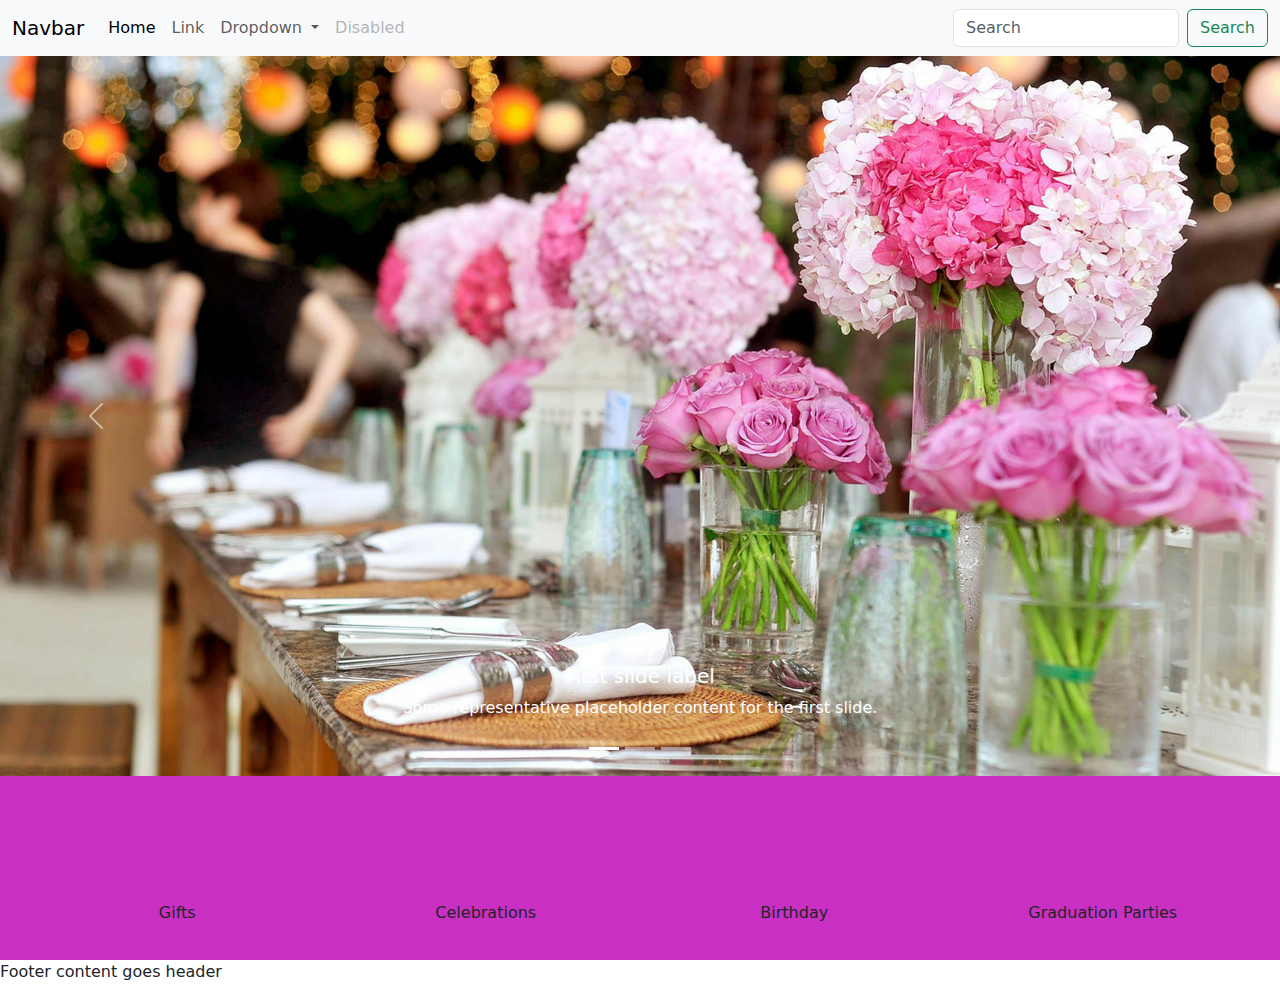
==== index.html @ 982a90d6 "udpated fa" ====
<!DOCTYPE html>
<html lang="en">
<head>
  <meta charset="UTF-8">
  <meta http-equiv="X-UA-Compatible" content="IE=edge">
  <meta name="viewport" content="width=device-width, initial-scale=1.0">
  <title>My Codepen Webcite</title>

<!--Bootstrap CSS CDN-->
<link href="https://cdn.jsdelivr.net/npm/bootstrap@5.3.3/dist/css/bootstrap.min.css" rel="stylesheet" integrity="sha384-QWTKZyjpPEjISv5WaRU9OFeRpok6YctnYmDr5pNlyT2bRjXh0JMhjY6hW+ALEwIH" crossorigin="anonymous">
 
<!--Font Awesome CSS CDN-->
<link rel="stylesheet" href="https://cdnjs.cloudflare.com/ajax/libs/font-awesome/6.6.0/css/all.min.css" integrity="sha512-Kc323vGBEqzTmouAECnVceyQqyqdsSiqLQISBL29aUW4U/M7pSPA/gEUZQqv1cwx4OnYxTxve5UMg5GT6L4JJg==" crossorigin="anonymous" referrerpolicy="no-referrer" />

<!-- Local CSS -->
  <link href="css/styles.css" rel="stylesheet" />
</head>
<body>
  
<header>

  <!--Begins Top Navbar-->
  <nav class="navbar navbar-expand-lg bg-body-tertiary">
    <div class="container-fluid">
      <a class="navbar-brand" href="#">Navbar</a>
      <button class="navbar-toggler" type="button" data-bs-toggle="collapse" data-bs-target="#navbarSupportedContent" aria-controls="navbarSupportedContent" aria-expanded="false" aria-label="Toggle navigation">
        <span class="navbar-toggler-icon"></span>
      </button>
      <div class="collapse navbar-collapse" id="navbarSupportedContent">
        <ul class="navbar-nav me-auto mb-2 mb-lg-0">
          <li class="nav-item">
            <a class="nav-link active" aria-current="page" href="#">Home</a>
          </li>
          <li class="nav-item">
            <a class="nav-link" href="#">Link</a>
          </li>
          <li class="nav-item dropdown">
            <a class="nav-link dropdown-toggle" href="#" role="button" data-bs-toggle="dropdown" aria-expanded="false">
              Dropdown
            </a>
            <ul class="dropdown-menu">
              <li><a class="dropdown-item" href="#">Action</a></li>
              <li><a class="dropdown-item" href="#">Another action</a></li>
              <li><hr class="dropdown-divider"></li>
              <li><a class="dropdown-item" href="#">Something else here</a></li>
            </ul>
          </li>
          <li class="nav-item">
            <a class="nav-link disabled" aria-disabled="true">Disabled</a>
          </li>
        </ul>
        <form class="d-flex" role="search">
          <input class="form-control me-2" type="search" placeholder="Search" aria-label="Search">
          <button class="btn btn-outline-success" type="submit">Search</button>
        </form>
      </div>
    </div>
  </nav> 
  <!--Ends Top Navbar-->

<!--begins carousel-->
<div id="carouselExampleCaptions" class="carousel slide">
  <div class="carousel-indicators">
    <button type="button" data-bs-target="#carouselExampleCaptions" data-bs-slide-to="0" class="active" aria-current="true" aria-label="Slide 1"></button>
    <button type="button" data-bs-target="#carouselExampleCaptions" data-bs-slide-to="1" aria-label="Slide 2"></button>
    <button type="button" data-bs-target="#carouselExampleCaptions" data-bs-slide-to="2" aria-label="Slide 3"></button>
  </div>
  <div class="carousel-inner">
    <div class="carousel-item active">
      <img src="images/carousel-1.jpg" class="d-block w-100" alt="...">
      <div class="carousel-caption d-none d-md-block">
        <h5>First slide label</h5>
        <p>Some representative placeholder content for the first slide.</p>
      </div>
    </div>
    <div class="carousel-item">
      <img src="images/carousel-2.jpg" class="d-block w-100" alt="...">
      <div class="carousel-caption d-none d-md-block">
        <h5>Second slide label</h5>
        <p>Some representative placeholder content for the second slide.</p>
      </div>
    </div>
    <div class="carousel-item">
      <img src="images/carousel-3.jpg" class="d-block w-100" alt="...">
      <div class="carousel-caption d-none d-md-block">
        <h5>Third slide label</h5>
        <p>Some representative placeholder content for the third slide.</p>
      </div>
    </div>
  </div>
  <button class="carousel-control-prev" type="button" data-bs-target="#carouselExampleCaptions" data-bs-slide="prev">
    <span class="carousel-control-prev-icon" aria-hidden="true"></span>
    <span class="visually-hidden">Previous</span>
  </button>
  <button class="carousel-control-next" type="button" data-bs-target="#carouselExampleCaptions" data-bs-slide="next">
    <span class="carousel-control-next-icon" aria-hidden="true"></span>
    <span class="visually-hidden">Next</span>
  </button>
</div>
<!--begins carousel-->

</header>


<main>
 
<div class="container-fluid text-center fa-row">
  <div class="row">
    <div class="col-12 col-xxs-12 col-xs-6 col-sm-6 col-md-6 col-lg-3 col-xl-3 col-xxl-3">
      <i class="fa-solid fa-gift fa-row-icon"></i>
      <br />Gifts
    </div>
    <div class="col-12 col-xxs-12 col-xs-6 col-sm-6 col-md-6 col-lg-3 col-xl-3 col-xxl-3">
      <i class="fa-solid fa-champagne-glasses fa-row-icon"></i> 
      <br />Celebrations
    </div>
    <div class="col-12 col-xxs-12 col-xs-6 col-sm-6 col-md-6 col-lg-3 col-xl-3 col-xxl-3">
      <i class="fa-solid fa-cake-candles fa-row-icon"></i>
      <br />Birthday
    </div>
    <div class="col-12 col-xxs-12 col-xs-6 col-sm-6 col-md-6 col-lg-3 col-xl-3 col-xxl-3">
      <i class="fa-solid fa-graduation-cap fa-row-icon"></i>
      <br />Graduation Parties
    </div>
  </div>
</div>

</main>

<footer>
   Footer content goes header
</footer>

<!--Javas goes here-->
<div>
  <!-- Bootstrap JS CDN-->
  <script src="https://cdn.jsdelivr.net/npm/bootstrap@5.3.3/dist/js/bootstrap.bundle.min.js" integrity="sha384-YvpcrYf0tY3lHB60NNkmXc5s9fDVZLESaAA55NDzOxhy9GkcIdslK1eN7N6jIeHz" crossorigin="anonymous"></script>
</div>
</body>
</html>
---- css/styles.css ----
@import 'global.css';
@import 'main.css';

.fa-row {
    background-color: var(--dominantColor) !important;
    padding: 35px;
}

.fa-row-icon {
    font-size: 60px;
}
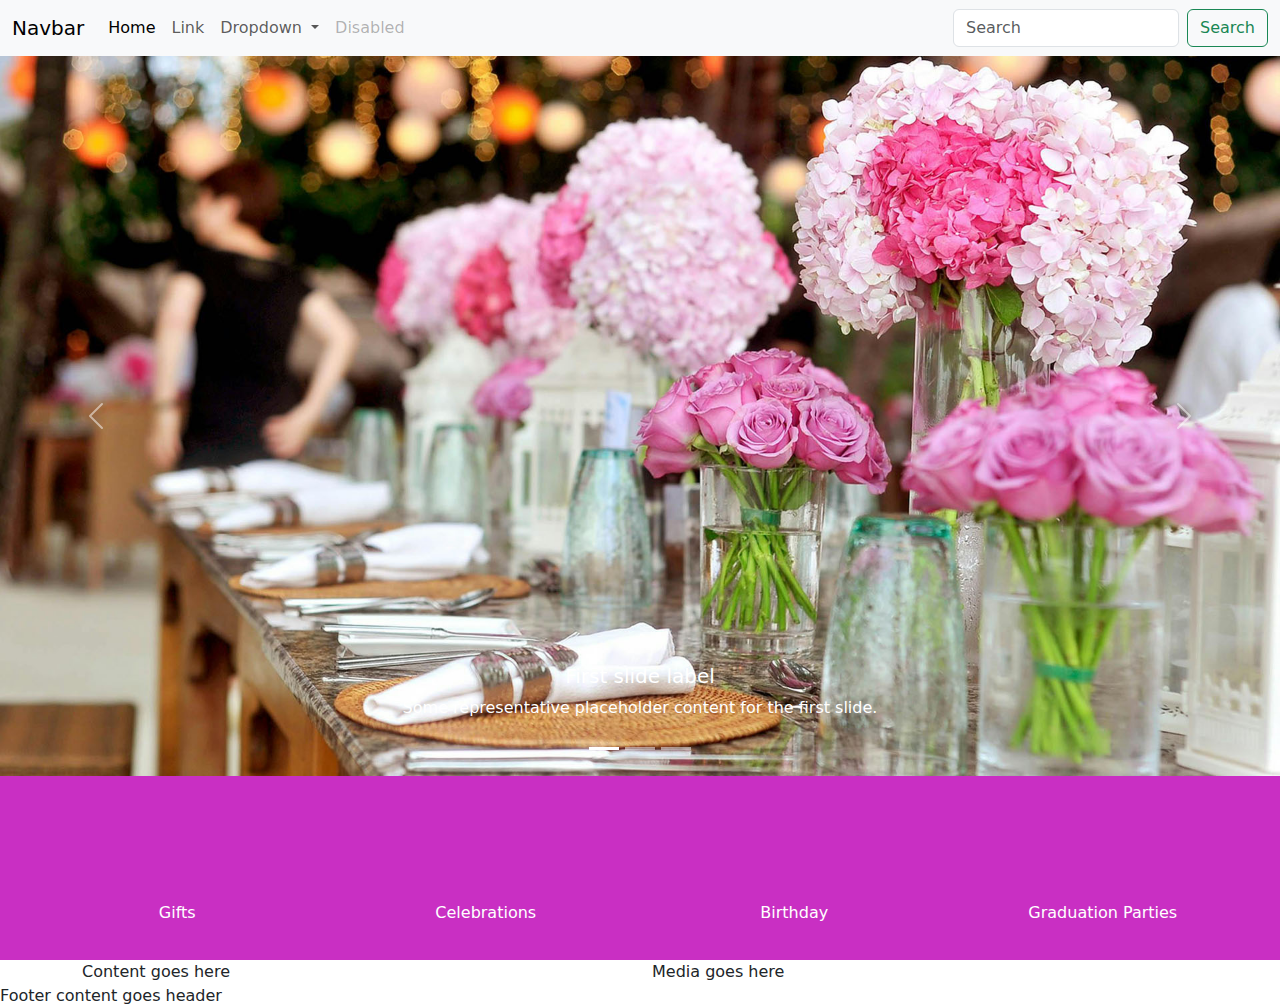
==== commit 239e78c9: "added new section" ====
--- a/index.html
+++ b/index.html
@@ -1,140 +1,141 @@
 <!DOCTYPE html>
 <html lang="en">
-<head>
-  <meta charset="UTF-8">
-  <meta http-equiv="X-UA-Compatible" content="IE=edge">
-  <meta name="viewport" content="width=device-width, initial-scale=1.0">
-  <title>My Codepen Webcite</title>
+  <head>
+    <meta charset="UTF-8" />
+    <meta http-equiv="X-UA-Compatible" content="IE=edge" />
+    <meta name="viewport" content="width=device-width, initial-scale=1.0" />
+    <title>My Codepen Webcite</title>
 
-<!--Bootstrap CSS CDN-->
-<link href="https://cdn.jsdelivr.net/npm/bootstrap@5.3.3/dist/css/bootstrap.min.css" rel="stylesheet" integrity="sha384-QWTKZyjpPEjISv5WaRU9OFeRpok6YctnYmDr5pNlyT2bRjXh0JMhjY6hW+ALEwIH" crossorigin="anonymous">
- 
-<!--Font Awesome CSS CDN-->
-<link rel="stylesheet" href="https://cdnjs.cloudflare.com/ajax/libs/font-awesome/6.6.0/css/all.min.css" integrity="sha512-Kc323vGBEqzTmouAECnVceyQqyqdsSiqLQISBL29aUW4U/M7pSPA/gEUZQqv1cwx4OnYxTxve5UMg5GT6L4JJg==" crossorigin="anonymous" referrerpolicy="no-referrer" />
+    <!--Bootstrap CSS CDN-->
+    <link href="https://cdn.jsdelivr.net/npm/bootstrap@5.3.3/dist/css/bootstrap.min.css" rel="stylesheet" integrity="sha384-QWTKZyjpPEjISv5WaRU9OFeRpok6YctnYmDr5pNlyT2bRjXh0JMhjY6hW+ALEwIH" crossorigin="anonymous" />
 
-<!-- Local CSS -->
-  <link href="css/styles.css" rel="stylesheet" />
-</head>
-<body>
-  
-<header>
+    <!--Font Awesome CSS CDN-->
+    <link rel="stylesheet" href="https://cdnjs.cloudflare.com/ajax/libs/font-awesome/6.6.0/css/all.min.css" integrity="sha512-Kc323vGBEqzTmouAECnVceyQqyqdsSiqLQISBL29aUW4U/M7pSPA/gEUZQqv1cwx4OnYxTxve5UMg5GT6L4JJg==" crossorigin="anonymous" referrerpolicy="no-referrer" />
 
-  <!--Begins Top Navbar-->
-  <nav class="navbar navbar-expand-lg bg-body-tertiary">
-    <div class="container-fluid">
-      <a class="navbar-brand" href="#">Navbar</a>
-      <button class="navbar-toggler" type="button" data-bs-toggle="collapse" data-bs-target="#navbarSupportedContent" aria-controls="navbarSupportedContent" aria-expanded="false" aria-label="Toggle navigation">
-        <span class="navbar-toggler-icon"></span>
-      </button>
-      <div class="collapse navbar-collapse" id="navbarSupportedContent">
-        <ul class="navbar-nav me-auto mb-2 mb-lg-0">
-          <li class="nav-item">
-            <a class="nav-link active" aria-current="page" href="#">Home</a>
-          </li>
-          <li class="nav-item">
-            <a class="nav-link" href="#">Link</a>
-          </li>
-          <li class="nav-item dropdown">
-            <a class="nav-link dropdown-toggle" href="#" role="button" data-bs-toggle="dropdown" aria-expanded="false">
-              Dropdown
-            </a>
-            <ul class="dropdown-menu">
-              <li><a class="dropdown-item" href="#">Action</a></li>
-              <li><a class="dropdown-item" href="#">Another action</a></li>
-              <li><hr class="dropdown-divider"></li>
-              <li><a class="dropdown-item" href="#">Something else here</a></li>
+    <!-- Local CSS -->
+    <link href="css/styles.css" rel="stylesheet" />
+  </head>
+  <body>
+    <header>
+      <!--Begins Top Navbar-->
+      <nav class="navbar navbar-expand-lg bg-body-tertiary">
+        <div class="container-fluid">
+          <a class="navbar-brand" href="#">Navbar</a>
+          <button class="navbar-toggler" type="button" data-bs-toggle="collapse" data-bs-target="#navbarSupportedContent" aria-controls="navbarSupportedContent" aria-expanded="false" aria-label="Toggle navigation">
+            <span class="navbar-toggler-icon"></span>
+          </button>
+          <div class="collapse navbar-collapse" id="navbarSupportedContent">
+            <ul class="navbar-nav me-auto mb-2 mb-lg-0">
+              <li class="nav-item">
+                <a class="nav-link active" aria-current="page" href="#">Home</a>
+              </li>
+              <li class="nav-item">
+                <a class="nav-link" href="#">Link</a>
+              </li>
+              <li class="nav-item dropdown">
+                <a class="nav-link dropdown-toggle" href="#" role="button" data-bs-toggle="dropdown" aria-expanded="false"> Dropdown </a>
+                <ul class="dropdown-menu">
+                  <li><a class="dropdown-item" href="#">Action</a></li>
+                  <li><a class="dropdown-item" href="#">Another action</a></li>
+                  <li><hr class="dropdown-divider" /></li>
+                  <li><a class="dropdown-item" href="#">Something else here</a></li>
+                </ul>
+              </li>
+              <li class="nav-item">
+                <a class="nav-link disabled" aria-disabled="true">Disabled</a>
+              </li>
             </ul>
-          </li>
-          <li class="nav-item">
-            <a class="nav-link disabled" aria-disabled="true">Disabled</a>
-          </li>
-        </ul>
-        <form class="d-flex" role="search">
-          <input class="form-control me-2" type="search" placeholder="Search" aria-label="Search">
-          <button class="btn btn-outline-success" type="submit">Search</button>
-        </form>
+            <form class="d-flex" role="search">
+              <input class="form-control me-2" type="search" placeholder="Search" aria-label="Search" />
+              <button class="btn btn-outline-success" type="submit">Search</button>
+            </form>
+          </div>
+        </div>
+      </nav>
+      <!--Ends Top Navbar-->
+    </header>
+
+    <main>
+      <!--begins carousel-->
+      <div id="carouselExampleCaptions" class="carousel slide">
+        <div class="carousel-indicators">
+          <button type="button" data-bs-target="#carouselExampleCaptions" data-bs-slide-to="0" class="active" aria-current="true" aria-label="Slide 1"></button>
+          <button type="button" data-bs-target="#carouselExampleCaptions" data-bs-slide-to="1" aria-label="Slide 2"></button>
+          <button type="button" data-bs-target="#carouselExampleCaptions" data-bs-slide-to="2" aria-label="Slide 3"></button>
+        </div>
+        <div class="carousel-inner">
+          <div class="carousel-item active">
+            <img src="images/carousel-1.jpg" class="d-block w-100" alt="..." />
+            <div class="carousel-caption d-none d-md-block">
+              <h5>First slide label</h5>
+              <p>Some representative placeholder content for the first slide.</p>
+            </div>
+          </div>
+          <div class="carousel-item">
+            <img src="images/carousel-2.jpg" class="d-block w-100" alt="..." />
+            <div class="carousel-caption d-none d-md-block">
+              <h5>Second slide label</h5>
+              <p>Some representative placeholder content for the second slide.</p>
+            </div>
+          </div>
+          <div class="carousel-item">
+            <img src="images/carousel-3.jpg" class="d-block w-100" alt="..." />
+            <div class="carousel-caption d-none d-md-block">
+              <h5>Third slide label</h5>
+              <p>Some representative placeholder content for the third slide.</p>
+            </div>
+          </div>
+        </div>
+        <button class="carousel-control-prev" type="button" data-bs-target="#carouselExampleCaptions" data-bs-slide="prev">
+          <span class="carousel-control-prev-icon" aria-hidden="true"></span>
+          <span class="visually-hidden">Previous</span>
+        </button>
+        <button class="carousel-control-next" type="button" data-bs-target="#carouselExampleCaptions" data-bs-slide="next">
+          <span class="carousel-control-next-icon" aria-hidden="true"></span>
+          <span class="visually-hidden">Next</span>
+        </button>
       </div>
+      <!--End carousel-->
+
+      <!--BeginFont Awesome Row-->
+      <div class="container-fluid text-center fa-row">
+        <div class="row">
+          <div class="col-12 col-xxs-12 col-xs-6 col-sm-6 col-md-6 col-lg-3 col-xl-3 col-xxl-3">
+            <i class="fa-solid fa-gift fa-row-icon"></i>
+            <br />Gifts
+          </div>
+          <div class="col-12 col-xxs-12 col-xs-6 col-sm-6 col-md-6 col-lg-3 col-xl-3 col-xxl-3">
+            <i class="fa-solid fa-champagne-glasses fa-row-icon"></i>
+            <br />Celebrations
+          </div>
+          <div class="col-12 col-xxs-12 col-xs-6 col-sm-6 col-md-6 col-lg-3 col-xl-3 col-xxl-3">
+            <i class="fa-solid fa-cake-candles fa-row-icon"></i>
+            <br />Birthday
+          </div>
+          <div class="col-12 col-xxs-12 col-xs-6 col-sm-6 col-md-6 col-lg-3 col-xl-3 col-xxl-3">
+            <i class="fa-solid fa-graduation-cap fa-row-icon"></i>
+            <br />Graduation Parties
+          </div>
+        </div>
+      </div>
+      <!--End Font Awesome Row-->
+
+      <!--Begin First Paragragh-->
+      <div class="container">
+        <div class="row">
+          <div class="col-12 col-xxs-12 col-xs-12 col-md-6 col-lg-6 col-xxl-6">Content goes here</div>
+          <div class="col-12 col-xxs-12 col-xs-12 col-md-6 col-lg-6 col-xxl-6">Media goes here</div>
+        </div>
+      </div>
+      <!--End First Paragragh-->
+    </main>
+
+    <footer>Footer content goes header</footer>
+
+    <!--Javas goes here-->
+    <div>
+      <!-- Bootstrap JS CDN-->
+      <script src="https://cdn.jsdelivr.net/npm/bootstrap@5.3.3/dist/js/bootstrap.bundle.min.js" integrity="sha384-YvpcrYf0tY3lHB60NNkmXc5s9fDVZLESaAA55NDzOxhy9GkcIdslK1eN7N6jIeHz" crossorigin="anonymous"></script>
     </div>
-  </nav> 
-  <!--Ends Top Navbar-->
-
-<!--begins carousel-->
-<div id="carouselExampleCaptions" class="carousel slide">
-  <div class="carousel-indicators">
-    <button type="button" data-bs-target="#carouselExampleCaptions" data-bs-slide-to="0" class="active" aria-current="true" aria-label="Slide 1"></button>
-    <button type="button" data-bs-target="#carouselExampleCaptions" data-bs-slide-to="1" aria-label="Slide 2"></button>
-    <button type="button" data-bs-target="#carouselExampleCaptions" data-bs-slide-to="2" aria-label="Slide 3"></button>
-  </div>
-  <div class="carousel-inner">
-    <div class="carousel-item active">
-      <img src="images/carousel-1.jpg" class="d-block w-100" alt="...">
-      <div class="carousel-caption d-none d-md-block">
-        <h5>First slide label</h5>
-        <p>Some representative placeholder content for the first slide.</p>
-      </div>
-    </div>
-    <div class="carousel-item">
-      <img src="images/carousel-2.jpg" class="d-block w-100" alt="...">
-      <div class="carousel-caption d-none d-md-block">
-        <h5>Second slide label</h5>
-        <p>Some representative placeholder content for the second slide.</p>
-      </div>
-    </div>
-    <div class="carousel-item">
-      <img src="images/carousel-3.jpg" class="d-block w-100" alt="...">
-      <div class="carousel-caption d-none d-md-block">
-        <h5>Third slide label</h5>
-        <p>Some representative placeholder content for the third slide.</p>
-      </div>
-    </div>
-  </div>
-  <button class="carousel-control-prev" type="button" data-bs-target="#carouselExampleCaptions" data-bs-slide="prev">
-    <span class="carousel-control-prev-icon" aria-hidden="true"></span>
-    <span class="visually-hidden">Previous</span>
-  </button>
-  <button class="carousel-control-next" type="button" data-bs-target="#carouselExampleCaptions" data-bs-slide="next">
-    <span class="carousel-control-next-icon" aria-hidden="true"></span>
-    <span class="visually-hidden">Next</span>
-  </button>
-</div>
-<!--begins carousel-->
-
-</header>
-
-
-<main>
- 
-<div class="container-fluid text-center fa-row">
-  <div class="row">
-    <div class="col-12 col-xxs-12 col-xs-6 col-sm-6 col-md-6 col-lg-3 col-xl-3 col-xxl-3">
-      <i class="fa-solid fa-gift fa-row-icon"></i>
-      <br />Gifts
-    </div>
-    <div class="col-12 col-xxs-12 col-xs-6 col-sm-6 col-md-6 col-lg-3 col-xl-3 col-xxl-3">
-      <i class="fa-solid fa-champagne-glasses fa-row-icon"></i> 
-      <br />Celebrations
-    </div>
-    <div class="col-12 col-xxs-12 col-xs-6 col-sm-6 col-md-6 col-lg-3 col-xl-3 col-xxl-3">
-      <i class="fa-solid fa-cake-candles fa-row-icon"></i>
-      <br />Birthday
-    </div>
-    <div class="col-12 col-xxs-12 col-xs-6 col-sm-6 col-md-6 col-lg-3 col-xl-3 col-xxl-3">
-      <i class="fa-solid fa-graduation-cap fa-row-icon"></i>
-      <br />Graduation Parties
-    </div>
-  </div>
-</div>
-
-</main>
-
-<footer>
-   Footer content goes header
-</footer>
-
-<!--Javas goes here-->
-<div>
-  <!-- Bootstrap JS CDN-->
-  <script src="https://cdn.jsdelivr.net/npm/bootstrap@5.3.3/dist/js/bootstrap.bundle.min.js" integrity="sha384-YvpcrYf0tY3lHB60NNkmXc5s9fDVZLESaAA55NDzOxhy9GkcIdslK1eN7N6jIeHz" crossorigin="anonymous"></script>
-</div>
-</body>
-</html>+  </body>
+</html>
--- a/css/styles.css
+++ b/css/styles.css
@@ -1,12 +1,19 @@
+
+@import url('https://fonts.googleapis.com/css2?family=Montserrat:ital,wght@0,100..900;1,100..900&display=swap');
 @import 'global.css';
 @import 'main.css';
 
 .fa-row {
     background-color: var(--dominantColor) !important;
     padding: 35px;
+    color: #ffffff;
 }
 
 .fa-row-icon {
     font-size: 60px;
+    color: #ffffff;
+}
+.fa-row-icon:hover {
+    transform: scale(1.1);
 }
 
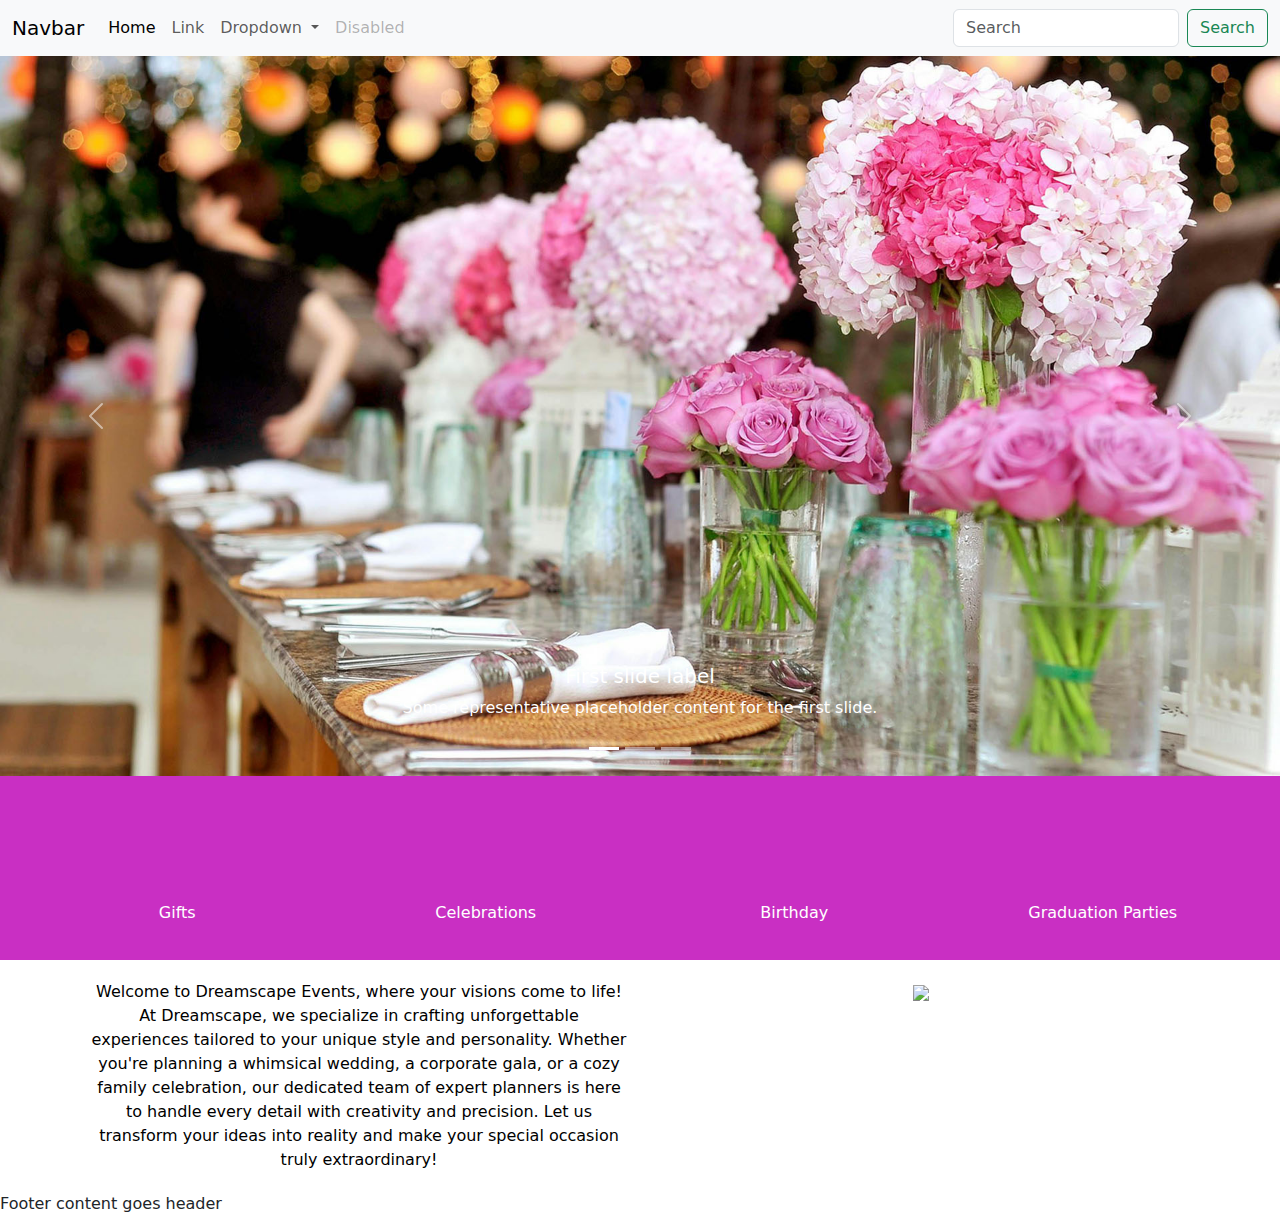
==== commit fec55c4f: "added paragragh" ====
--- a/index.html
+++ b/index.html
@@ -121,10 +121,12 @@
       <!--End Font Awesome Row-->
 
       <!--Begin First Paragragh-->
-      <div class="container">
+      <div class="container text-center first-paragraph-div">
         <div class="row">
-          <div class="col-12 col-xxs-12 col-xs-12 col-md-6 col-lg-6 col-xxl-6">Content goes here</div>
-          <div class="col-12 col-xxs-12 col-xs-12 col-md-6 col-lg-6 col-xxl-6">Media goes here</div>
+          <div class="col-12 col-xxs-12 col-xs-12 col-md-6 col-lg-6 col-xxl-6">Welcome to Dreamscape Events, where your visions come to life! At Dreamscape, we specialize in crafting unforgettable experiences tailored to your unique style and personality. Whether you're planning a whimsical wedding, a corporate gala, or a cozy family celebration, our dedicated team of expert planners is here to handle every detail with creativity and precision. Let us transform your ideas into reality and make your special occasion truly extraordinary!</div>
+          <div class="col-12 col-xxs-12 col-xs-12 col-md-6 col-lg-6 col-xxl-6">
+            <img src="https://www.dummyimage.com/600x400/de50de/fff.jpg" />
+          </div>
         </div>
       </div>
       <!--End First Paragragh-->
--- a/css/styles.css
+++ b/css/styles.css
@@ -17,3 +17,15 @@
     transform: scale(1.1);
 }
 
+.first-paragraph-div{
+    position: relative;
+    background-color: #ffffff;
+    color:#000000;
+    font-weight: normal;
+    font-size: 16px;
+    padding: 20px;
+    height: auto;
+    
+}
+
+
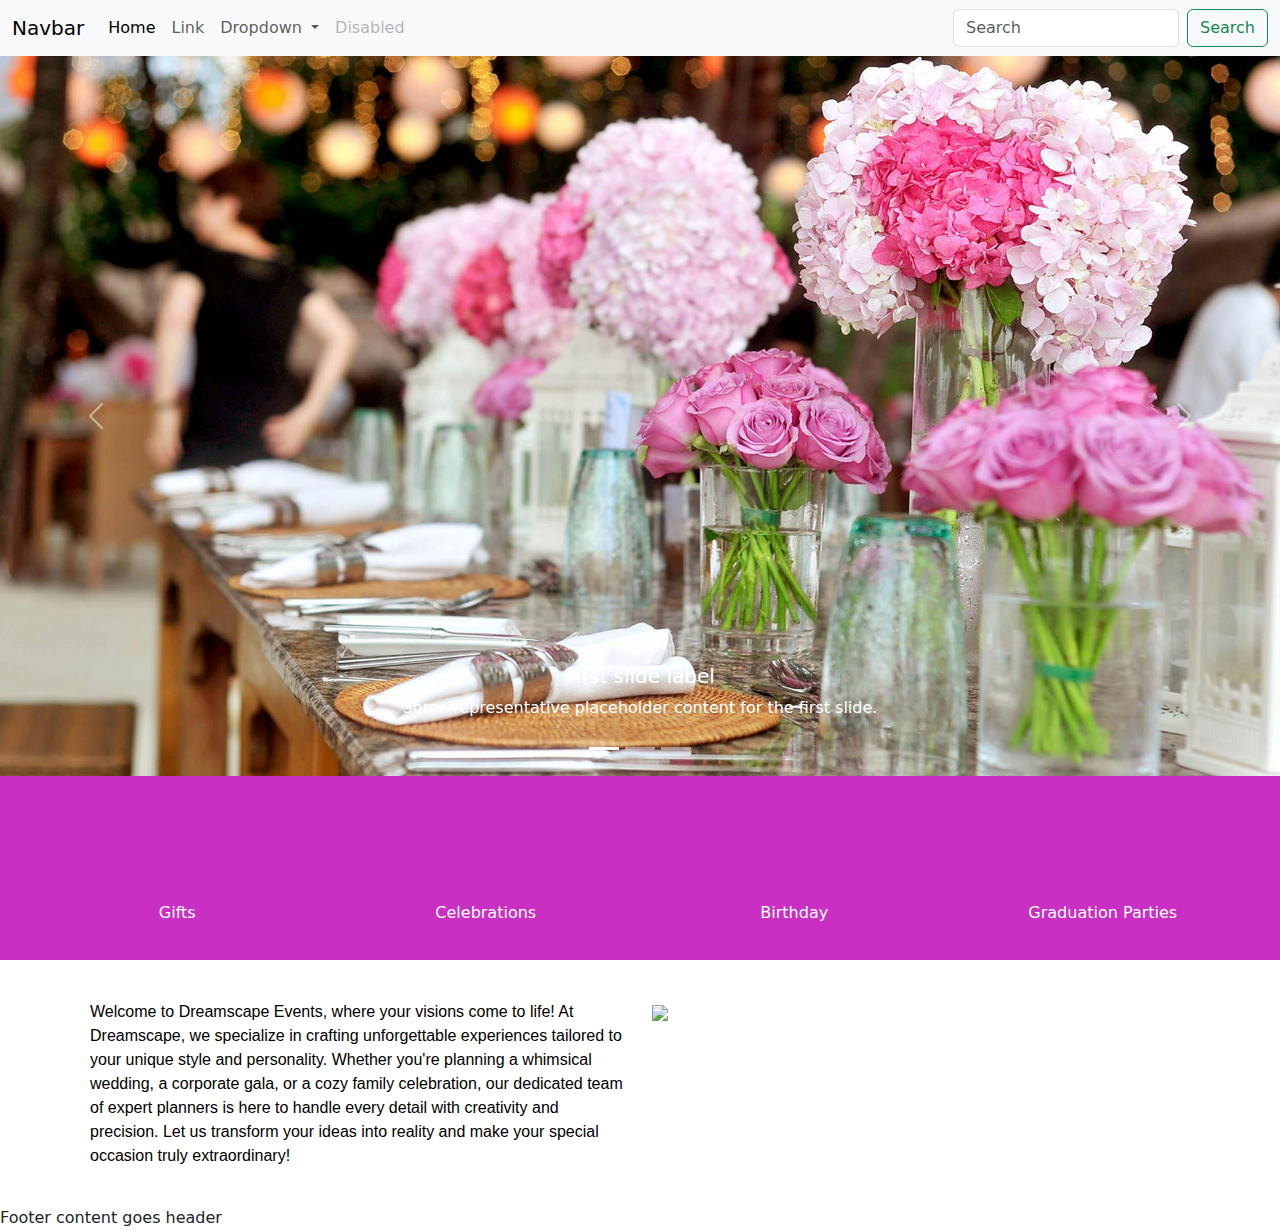
==== commit 8d00176d: "updated paragraph" ====
--- a/index.html
+++ b/index.html
@@ -121,7 +121,7 @@
       <!--End Font Awesome Row-->
 
       <!--Begin First Paragragh-->
-      <div class="container text-center first-paragraph-div">
+      <div class="container first-paragraph-div">
         <div class="row">
           <div class="col-12 col-xxs-12 col-xs-12 col-md-6 col-lg-6 col-xxl-6">Welcome to Dreamscape Events, where your visions come to life! At Dreamscape, we specialize in crafting unforgettable experiences tailored to your unique style and personality. Whether you're planning a whimsical wedding, a corporate gala, or a cozy family celebration, our dedicated team of expert planners is here to handle every detail with creativity and precision. Let us transform your ideas into reality and make your special occasion truly extraordinary!</div>
           <div class="col-12 col-xxs-12 col-xs-12 col-md-6 col-lg-6 col-xxl-6">
--- a/css/styles.css
+++ b/css/styles.css
@@ -25,7 +25,11 @@
     font-size: 16px;
     padding: 20px;
     height: auto;
-    
+    margin-top: 20px;
+    margin-bottom: 18px;
+    font-family: "Roboto", sans-serif;
+    margin-left:auto;
+    margin-right: auto;
 }
 
 
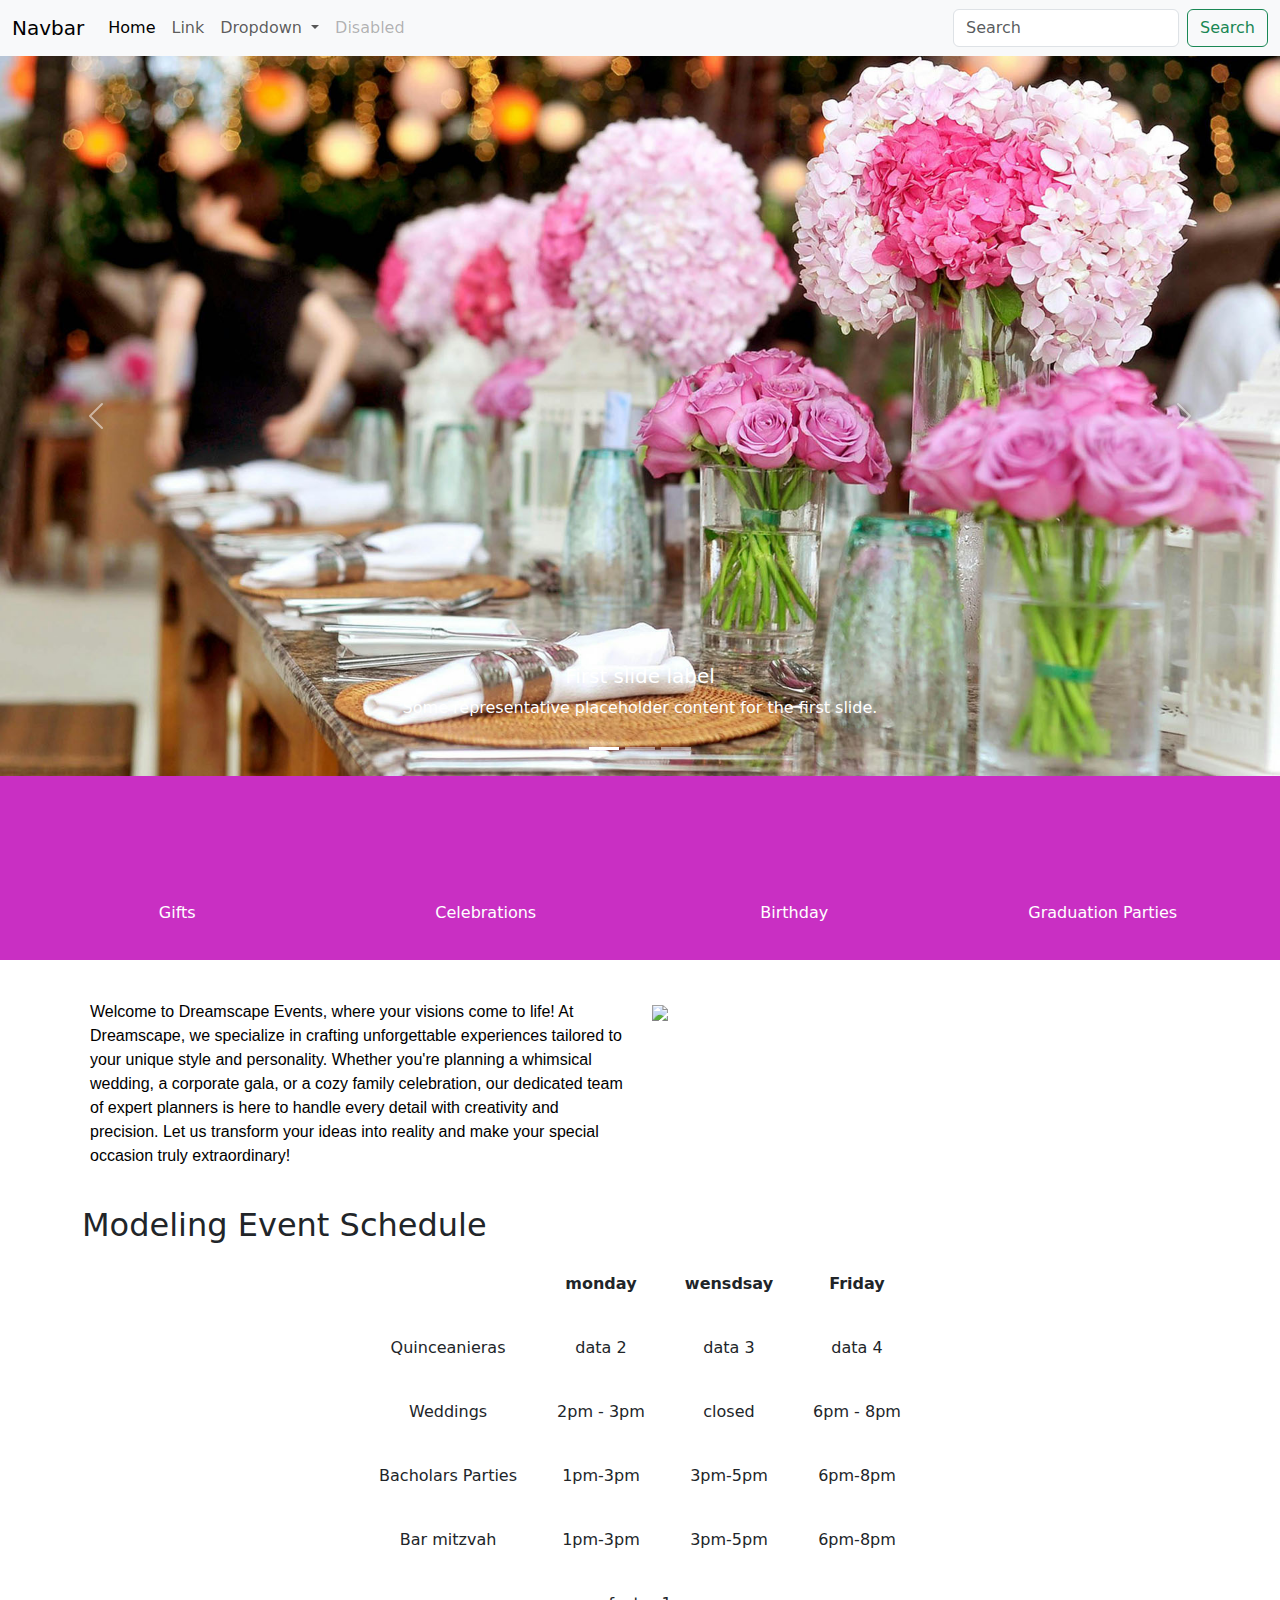
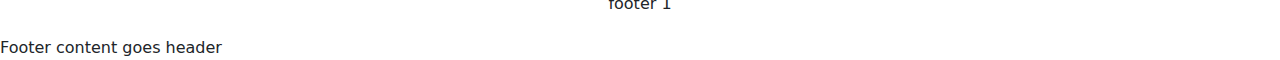
==== commit fb6c4be5: "added table" ====
--- a/index.html
+++ b/index.html
@@ -130,6 +130,68 @@
         </div>
       </div>
       <!--End First Paragragh-->
+
+      <!--Begin Table-->
+<div class="container">
+  <div class="row">
+    <div class="col-12">
+      <h2> Modeling Event Schedule </h2>
+  
+      <table class="content-table">
+        <thaed>
+          <tr>
+          <th>&nbsp;</th>
+          <th>monday</th>
+           <th>wensdsay</th>
+            <th>Friday</th>
+            
+        </tr>
+       </thaed>
+          
+        <tbody>
+              <tr>
+          <td> Quinceanieras</td>
+          <td>data 2</td>
+          <td>data 3</td>
+         <td>data 4</td>
+        </tr>
+          
+        <tr>
+          <td> Weddings</td>
+          <td>2pm - 3pm</td>
+          <td>closed</td>
+         <td>6pm - 8pm</td>
+        </tr>
+          
+            <tr>
+          <td> Bacholars Parties</td>
+          <td>1pm-3pm</td>
+          <td>3pm-5pm</td>
+         <td>6pm-8pm</td>
+        </tr>
+          
+            <tr>
+          <td> Bar mitzvah</td>
+          <td>1pm-3pm</td>
+          <td>3pm-5pm</td>
+         <td>6pm-8pm</td>
+        </tr>
+          </tbody>
+        
+        <tfoot class="text-centar">
+          <tr>
+           <td colspan="4">footer 1</td>
+          </tr>
+        </tfoot>
+          </thaed>
+     
+      
+      </table>
+    </div>
+  </div>
+</div>
+      <!--end Table-->
+
     </main>
 
     <footer>Footer content goes header</footer>
--- a/css/styles.css
+++ b/css/styles.css
@@ -33,3 +33,46 @@
 }
 
 
+
+/*Table*/ 
+.content-table {
+    border-collapse: collapse;
+    max-width: 1000px;
+    margin: auto;
+    text-align: center;
+    width: 100;
+  }
+  
+  .content-table th, .content-table td {
+    padding: 20px;
+  }
+  
+  .content-table thead tr {
+    border-bottom: 1px solid #dddddd;
+    backgound-color: var(--dominantColor) !important; ;
+  }
+  
+  .content-table thead tr {
+    border-bottom: 1px solid #dddddd;
+    backgound-color: #ffffff;
+  }
+  
+  .content-table tbody tr nth-of-type(even) { 
+  background-color: #f3f3f3;
+  }
+  
+  .content-table tbody tr nth-of-type(odd) { 
+  background-color: #ffffff;
+  }
+  
+  .content-table tbody tr last-of-type {
+    border-bottom: 3px solid var(--dominantColor) !important; ;
+  }
+  
+  .content-table tbody tr td first-of-type {
+   background-color: #ffffff;
+    text-align: right;
+    border-right: 1px  solid #dddddd
+  }
+
+
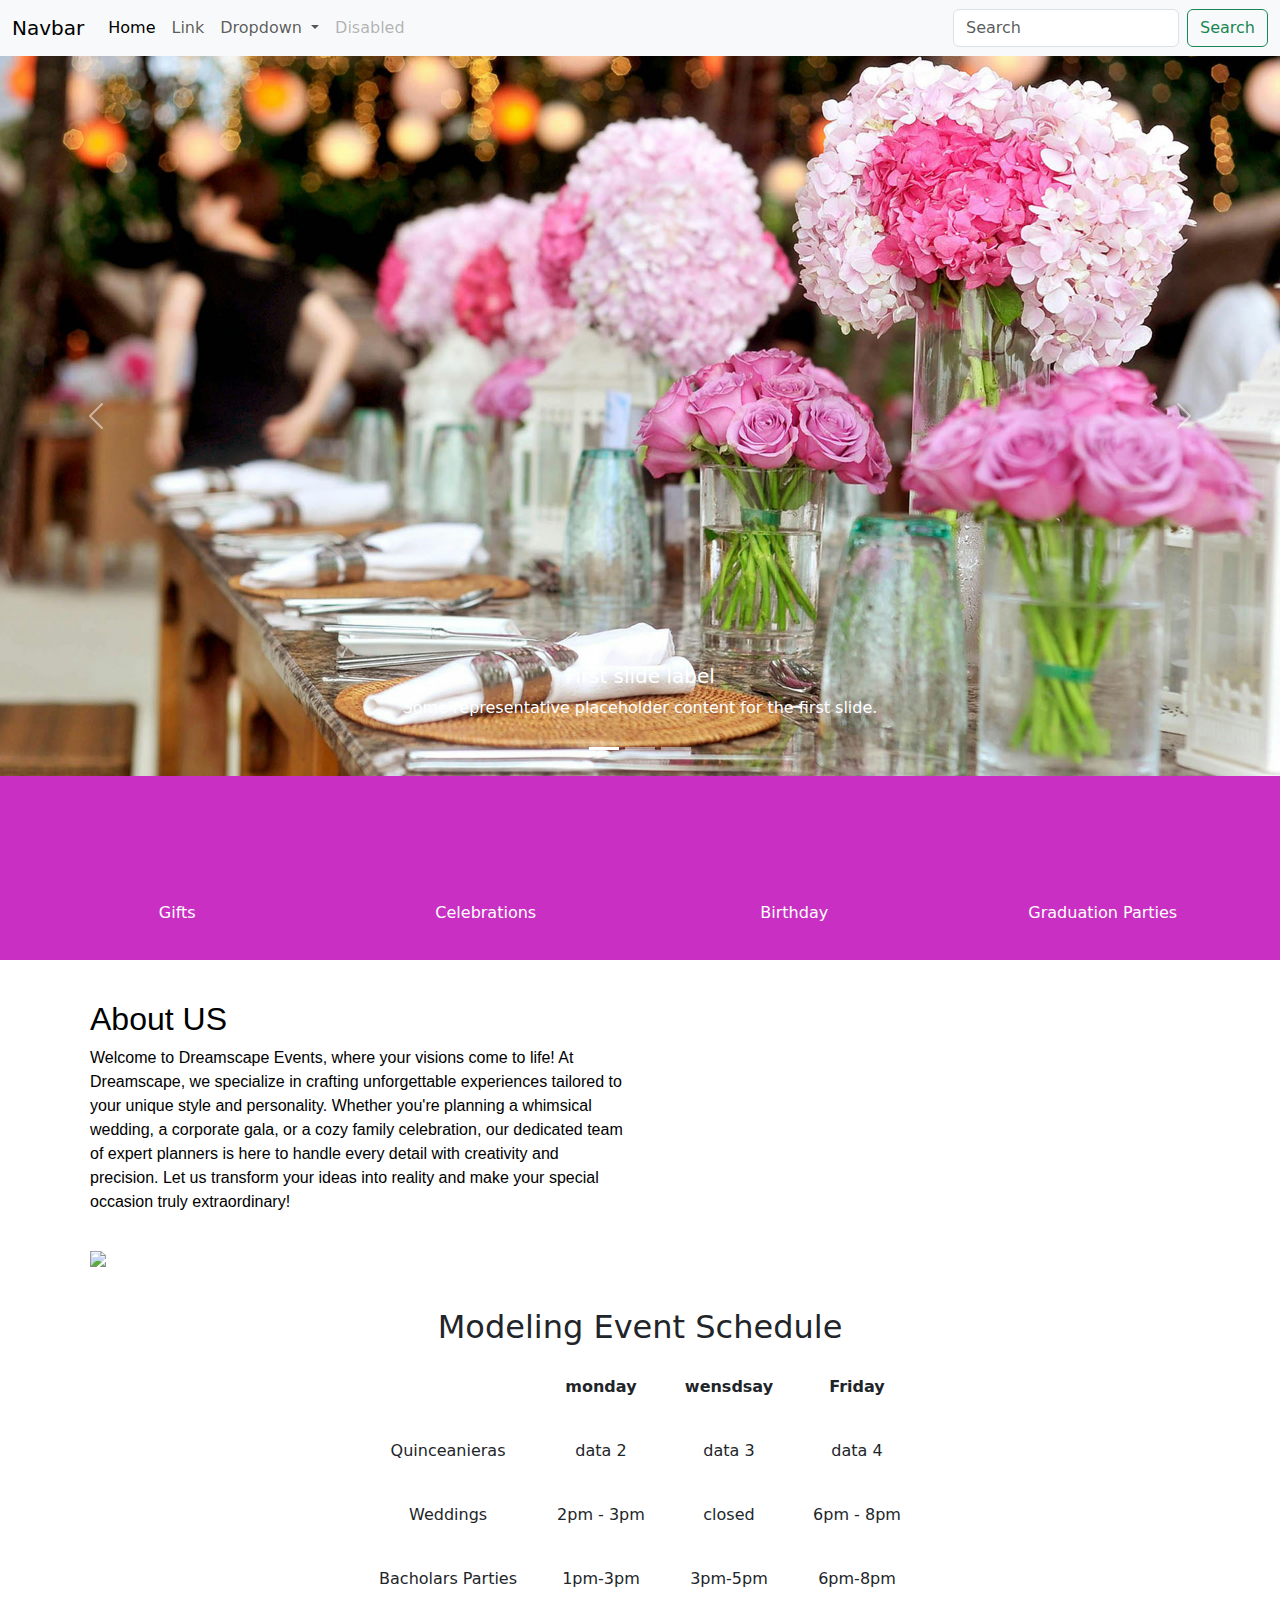
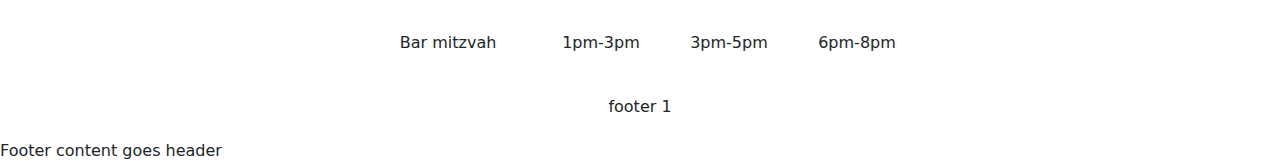
==== commit fecc2f3e: "updated" ====
--- a/index.html
+++ b/index.html
@@ -123,8 +123,12 @@
       <!--Begin First Paragragh-->
       <div class="container first-paragraph-div">
         <div class="row">
-          <div class="col-12 col-xxs-12 col-xs-12 col-md-6 col-lg-6 col-xxl-6">Welcome to Dreamscape Events, where your visions come to life! At Dreamscape, we specialize in crafting unforgettable experiences tailored to your unique style and personality. Whether you're planning a whimsical wedding, a corporate gala, or a cozy family celebration, our dedicated team of expert planners is here to handle every detail with creativity and precision. Let us transform your ideas into reality and make your special occasion truly extraordinary!</div>
           <div class="col-12 col-xxs-12 col-xs-12 col-md-6 col-lg-6 col-xxl-6">
+            <h2>About US</h2>
+            <p>
+            Welcome to Dreamscape Events, where your visions come to life! At Dreamscape, we specialize in crafting unforgettable experiences tailored to your unique style and personality. Whether you're planning a whimsical wedding, a corporate gala, or a cozy family celebration, our dedicated team of expert planners is here to handle every detail with creativity and precision. Let us transform your ideas into reality and make your special occasion truly extraordinary!</div>
+          </p>
+            <div class="col-12 col-xxs-12 col-xs-12 col-md-6 col-lg-6 col-xxl-6">
             <img src="https://www.dummyimage.com/600x400/de50de/fff.jpg" />
           </div>
         </div>
@@ -135,7 +139,7 @@
 <div class="container">
   <div class="row">
     <div class="col-12">
-      <h2> Modeling Event Schedule </h2>
+      <h2 class="text-center"> Modeling Event Schedule </h2>
   
       <table class="content-table">
         <thaed>
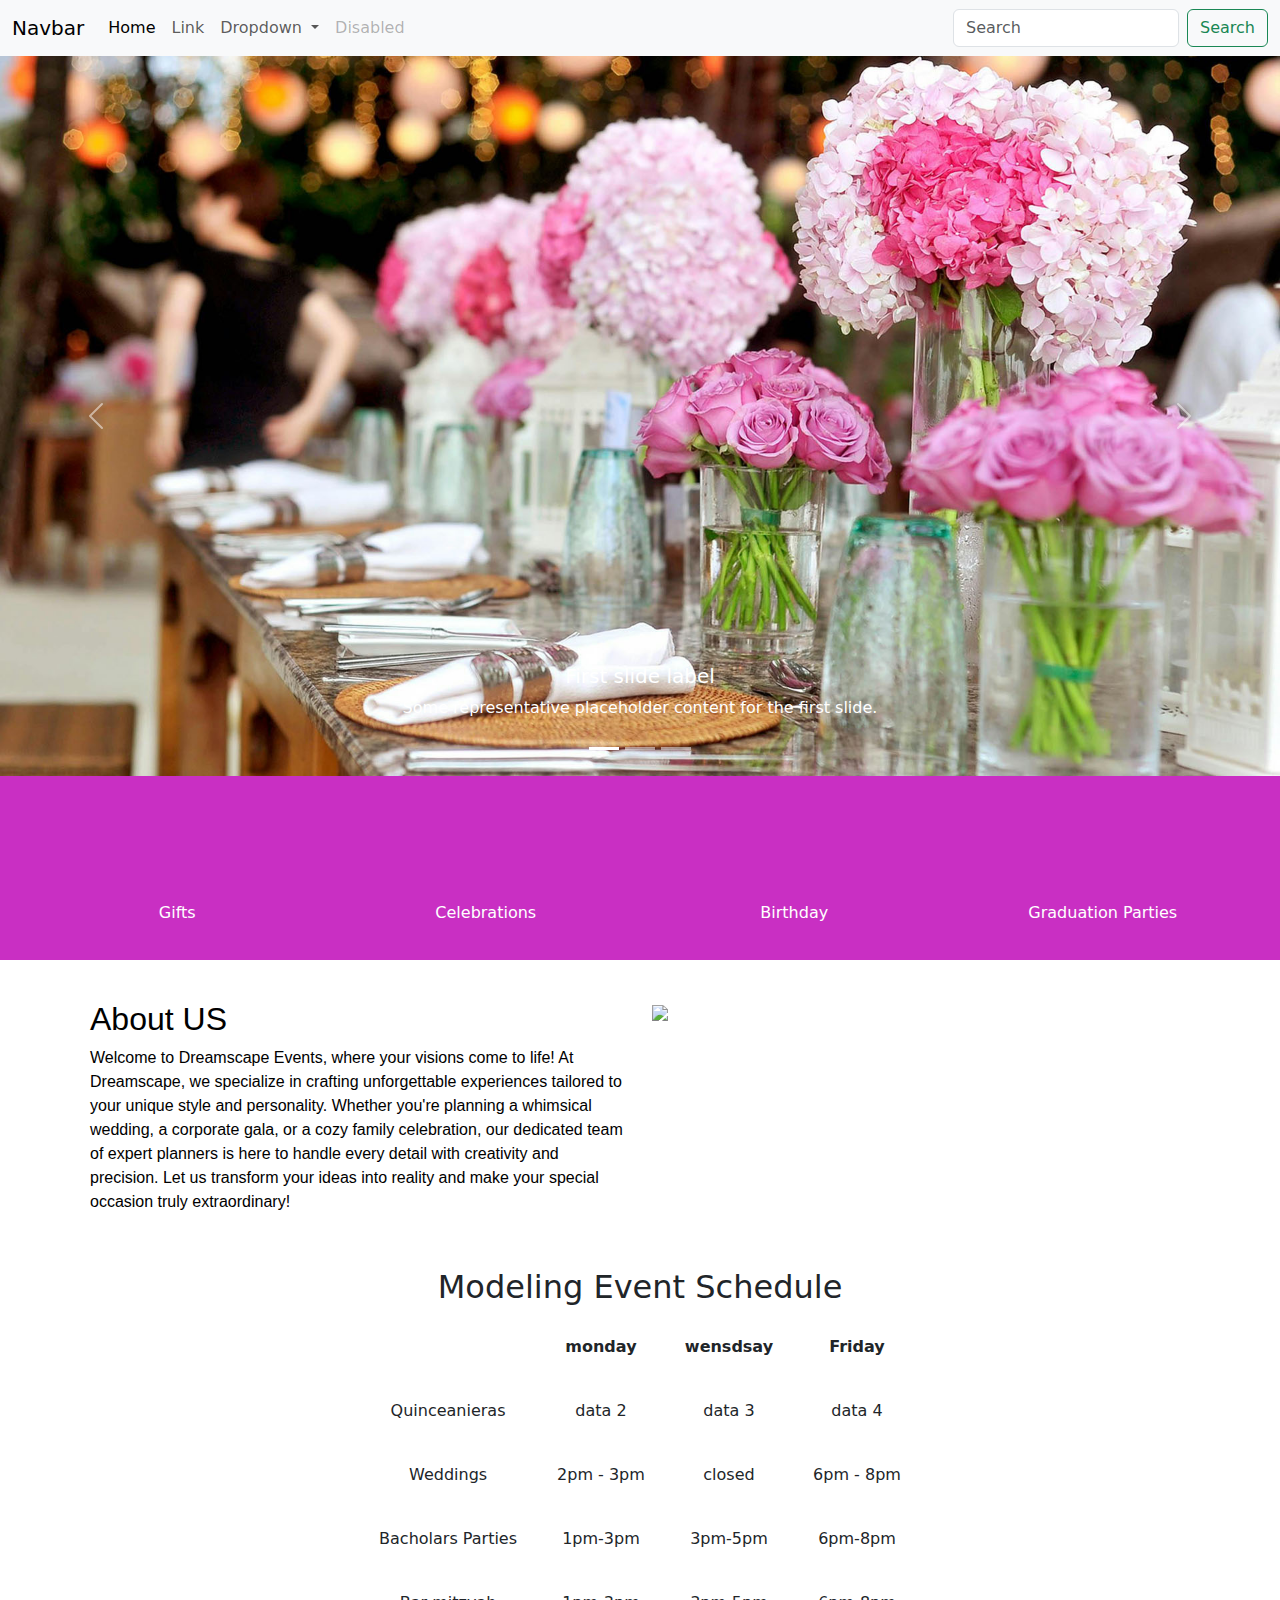
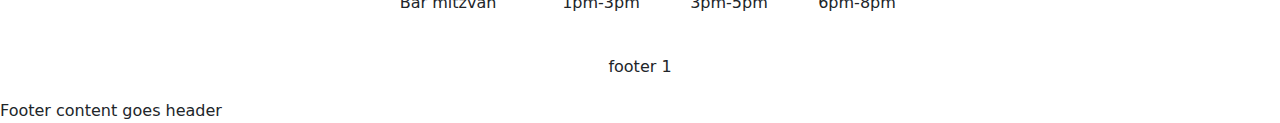
==== commit c59ab908: "fixed p tag" ====
--- a/index.html
+++ b/index.html
@@ -126,8 +126,17 @@
           <div class="col-12 col-xxs-12 col-xs-12 col-md-6 col-lg-6 col-xxl-6">
             <h2>About US</h2>
             <p>
-            Welcome to Dreamscape Events, where your visions come to life! At Dreamscape, we specialize in crafting unforgettable experiences tailored to your unique style and personality. Whether you're planning a whimsical wedding, a corporate gala, or a cozy family celebration, our dedicated team of expert planners is here to handle every detail with creativity and precision. Let us transform your ideas into reality and make your special occasion truly extraordinary!</div>
-          </p>
+            Welcome to Dreamscape Events, where your visions come to life! At
+             Dreamscape, we specialize in crafting unforgettable experiences
+              tailored to your unique style and personality. Whether you're 
+              planning a whimsical wedding, a corporate gala, or a cozy family
+               celebration, our dedicated team of expert planners is here to
+                handle every detail with creativity and precision. Let us 
+                transform your ideas into reality and make your special 
+                occasion truly extraordinary!
+              </p>
+              </div>
+              
             <div class="col-12 col-xxs-12 col-xs-12 col-md-6 col-lg-6 col-xxl-6">
             <img src="https://www.dummyimage.com/600x400/de50de/fff.jpg" />
           </div>
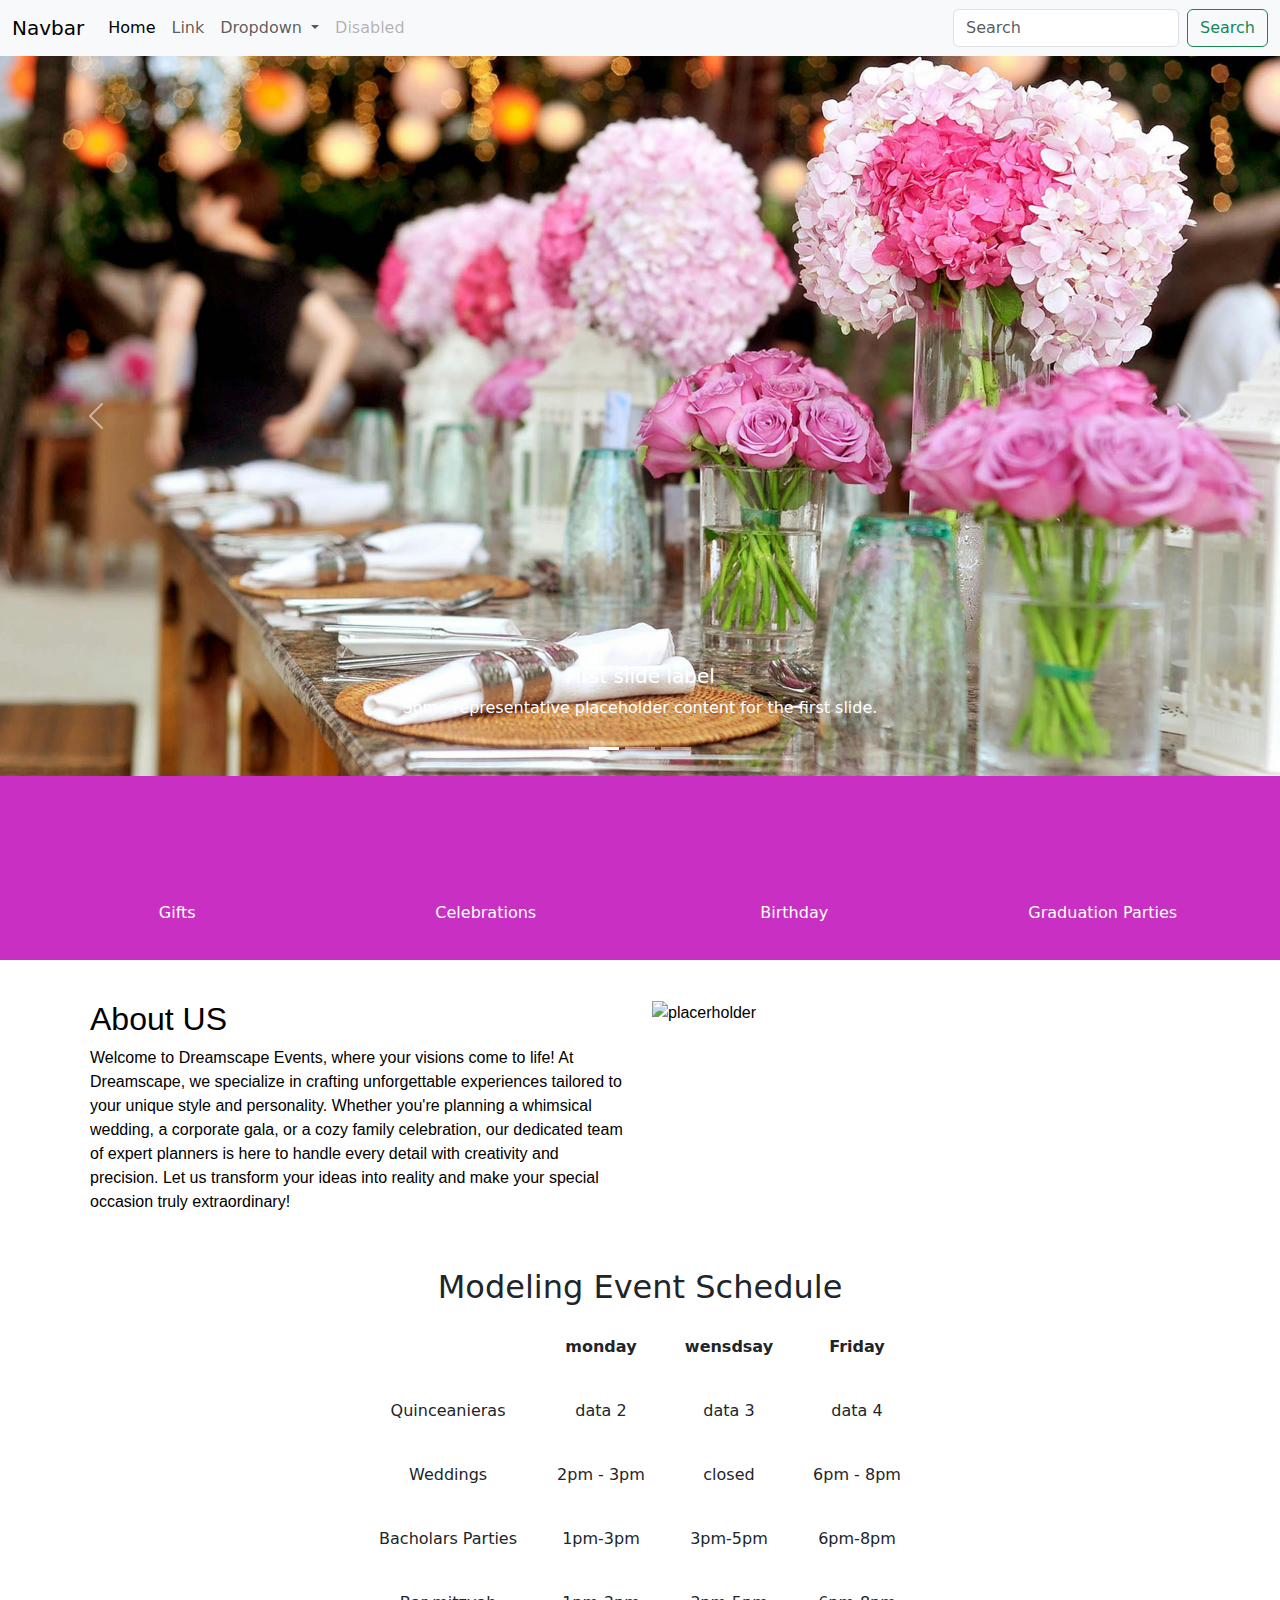
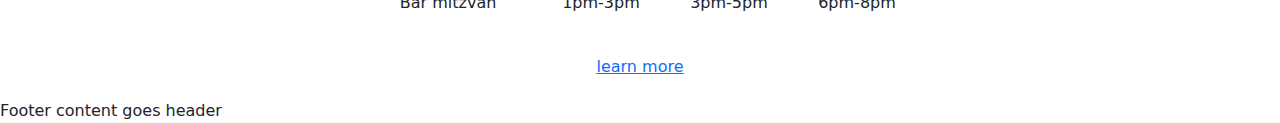
==== commit e3d3240d: "updated btn" ====
--- a/index.html
+++ b/index.html
@@ -136,9 +136,9 @@
                 occasion truly extraordinary!
               </p>
               </div>
-              
+
             <div class="col-12 col-xxs-12 col-xs-12 col-md-6 col-lg-6 col-xxl-6">
-            <img src="https://www.dummyimage.com/600x400/de50de/fff.jpg" />
+            <img src="https://www.dummyimage.com/600x400/de50de/fff.jpg" alt="placerholder"/>
           </div>
         </div>
       </div>
@@ -193,7 +193,7 @@
         
         <tfoot class="text-centar">
           <tr>
-           <td colspan="4">footer 1</td>
+           <td colspan="4"><a href="btn btn-primary">learn more</a>
           </tr>
         </tfoot>
           </thaed>
